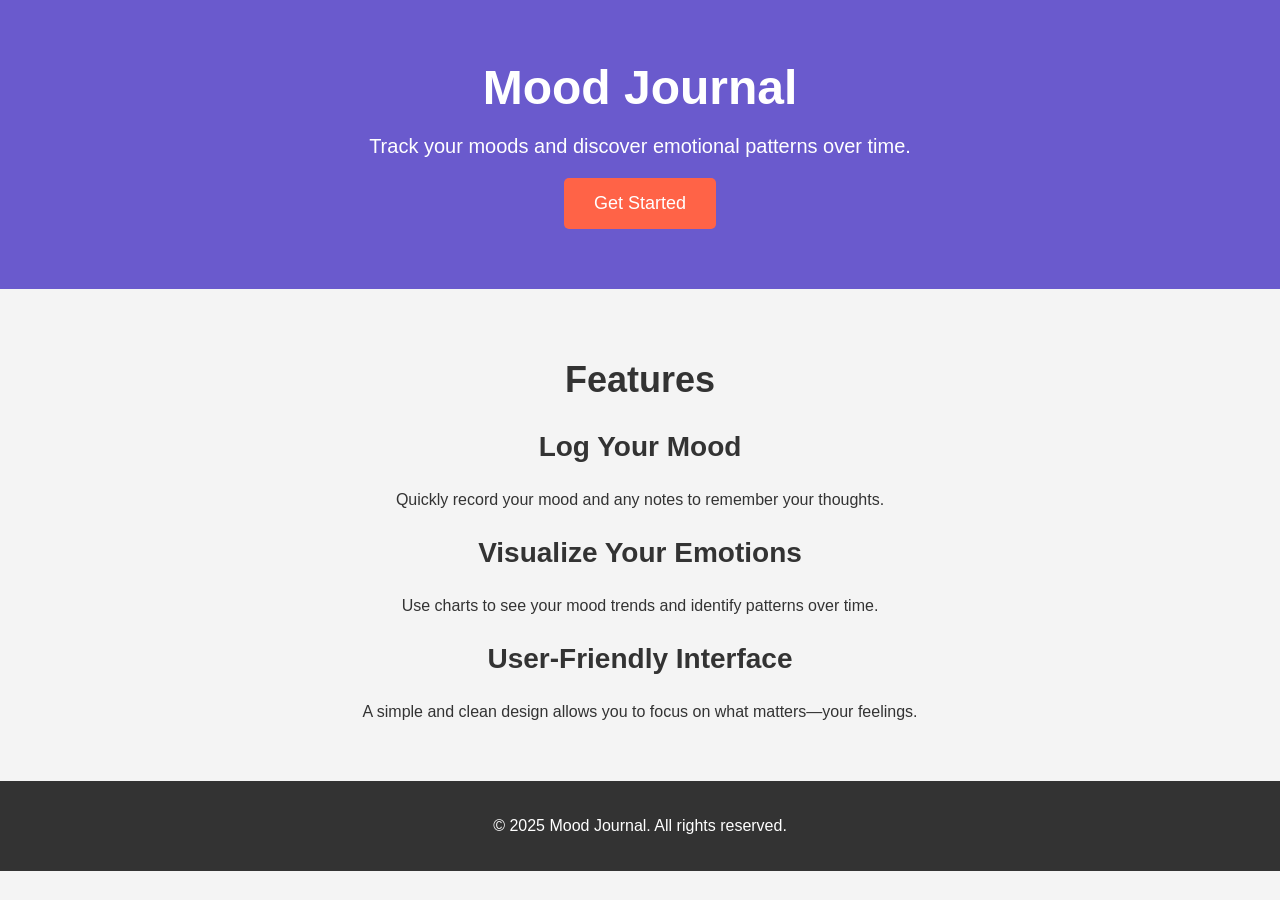
==== index.html @ 5368e25b "homepage added now" ====
<!DOCTYPE html>
<html lang="en">
<head>
    <meta charset="UTF-8">
    <meta name="viewport" content="width=device-width, initial-scale=1.0">
    <link rel="stylesheet" href="style.css">
    <title>Mood Journal</title>
</head>
<body>
    <header>
        <h1>Mood Journal</h1>
        <p>Track your moods and discover emotional patterns over time.</p>
        <a href="#features" class="cta-button">Get Started</a>
    </header>

    <section id="features">
        <h2>Features</h2>
        <div class="feature">
            <h3>Log Your Mood</h3>
            <p>Quickly record your mood and any notes to remember your thoughts.</p>
        </div>
        <div class="feature">
            <h3>Visualize Your Emotions</h3>
            <p>Use charts to see your mood trends and identify patterns over time.</p>
        </div>
        <div class="feature">
            <h3>User-Friendly Interface</h3>
            <p>A simple and clean design allows you to focus on what matters—your feelings.</p>
        </div>
    </section>

    <footer>
        <p>&copy; 2025 Mood Journal. All rights reserved.</p>
    </footer>
</body>
</html>
<style>

body {
    font-family: Arial, sans-serif;
    margin: 0;
    padding: 0;
    background-color: #f4f4f4;
    color: #333;
}

header {
    background: #6a5acd;
    color: white;
    padding: 60px 20px;
    text-align: center;
}

header h1 {
    font-size: 48px;
    margin: 0;
}

header p {
    font-size: 20px;
    margin: 20px 0;
}

.cta-button {
    display: inline-block;
    padding: 15px 30px;
    font-size: 18px;
    color: white;
    background: #ff6347;
    text-decoration: none;
    border-radius: 5px;
}

#features {
    padding: 40px 20px;
    text-align: center;
}

#features h2 {
    font-size: 36px;
    margin-bottom: 30px;
}

.feature {
    margin: 20px 0;
}

.feature h3 {
    font-size: 28px;
}

footer {
    background: #333;
    color: white;
    text-align: center;
    padding: 20px 0;
    position: relative;
    bottom: 0;
    width: 100%;
}
</style>
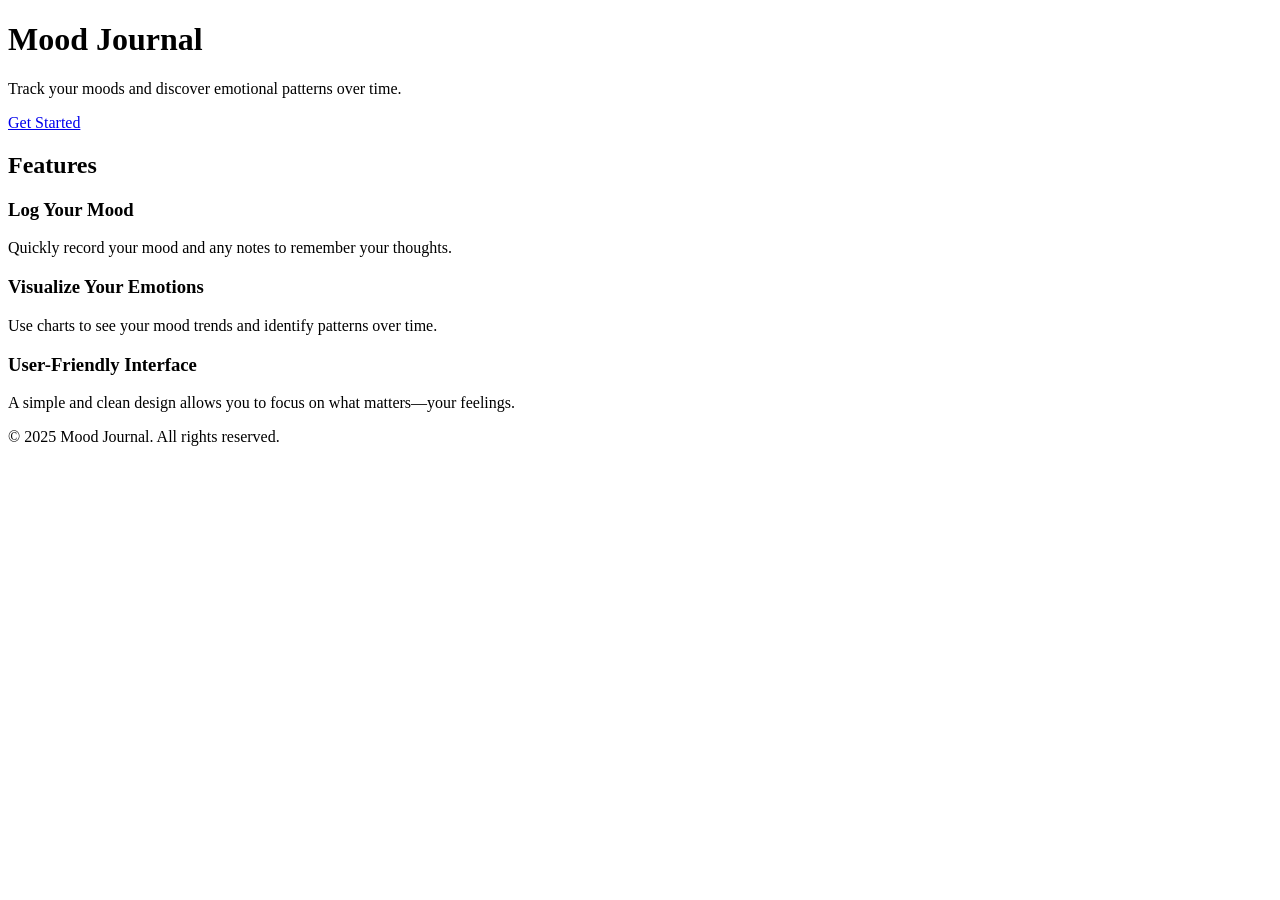
==== commit 7f250e20: "simple fix" ====
--- a/index.html
+++ b/index.html
@@ -35,68 +35,3 @@
     </footer>
 </body>
 </html>
-<style>
-
-body {
-    font-family: Arial, sans-serif;
-    margin: 0;
-    padding: 0;
-    background-color: #f4f4f4;
-    color: #333;
-}
-
-header {
-    background: #6a5acd;
-    color: white;
-    padding: 60px 20px;
-    text-align: center;
-}
-
-header h1 {
-    font-size: 48px;
-    margin: 0;
-}
-
-header p {
-    font-size: 20px;
-    margin: 20px 0;
-}
-
-.cta-button {
-    display: inline-block;
-    padding: 15px 30px;
-    font-size: 18px;
-    color: white;
-    background: #ff6347;
-    text-decoration: none;
-    border-radius: 5px;
-}
-
-#features {
-    padding: 40px 20px;
-    text-align: center;
-}
-
-#features h2 {
-    font-size: 36px;
-    margin-bottom: 30px;
-}
-
-.feature {
-    margin: 20px 0;
-}
-
-.feature h3 {
-    font-size: 28px;
-}
-
-footer {
-    background: #333;
-    color: white;
-    text-align: center;
-    padding: 20px 0;
-    position: relative;
-    bottom: 0;
-    width: 100%;
-}
-</style>
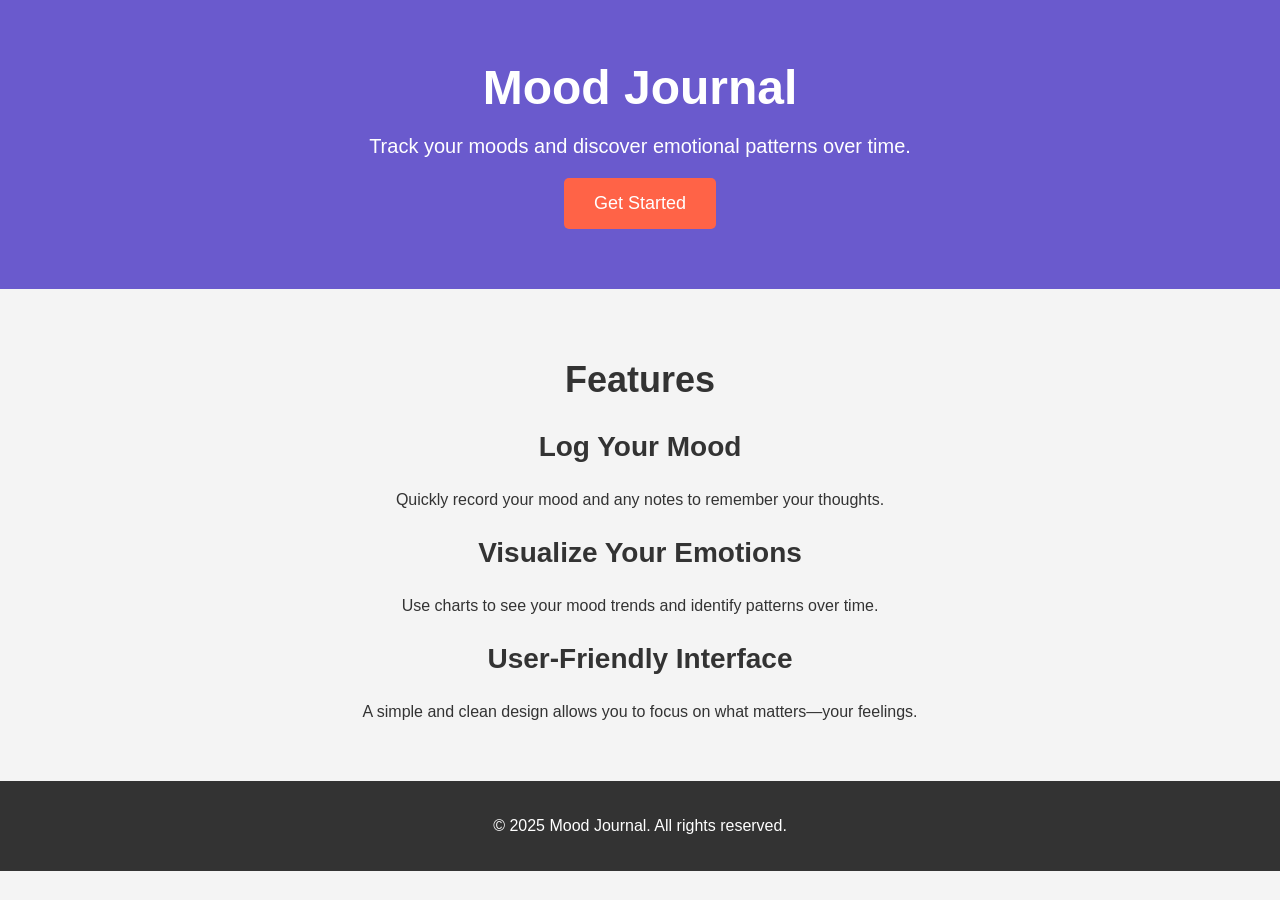
==== commit d7d75569: "css fixed" ====
--- a/index.html
+++ b/index.html
@@ -1,10 +1,9 @@
-
 <!DOCTYPE html>
 <html lang="en">
 <head>
     <meta charset="UTF-8">
     <meta name="viewport" content="width=device-width, initial-scale=1.0">
-    <link rel="stylesheet" href="style.css">
+    <link rel="stylesheet" href="assets/style.css">
     <title>Mood Journal</title>
 </head>
 <body>
--- a/assets/style.css
+++ b/assets/style.css
@@ -0,0 +1,63 @@
+body {
+    font-family: Arial, sans-serif;
+    margin: 0;
+    padding: 0;
+    background-color: #f4f4f4;
+    color: #333;
+}
+
+header {
+    background: #6a5acd;
+    color: white;
+    padding: 60px 20px;
+    text-align: center;
+}
+
+header h1 {
+    font-size: 48px;
+    margin: 0;
+}
+
+header p {
+    font-size: 20px;
+    margin: 20px 0;
+}
+
+.cta-button {
+    display: inline-block;
+    padding: 15px 30px;
+    font-size: 18px;
+    color: white;
+    background: #ff6347;
+    text-decoration: none;
+    border-radius: 5px;
+}
+
+#features {
+    padding: 40px 20px;
+    text-align: center;
+}
+
+#features h2 {
+    font-size: 36px;
+    margin-bottom: 30px;
+}
+
+.feature {
+    margin: 20px 0;
+}
+
+.feature h3 {
+    font-size: 28px;
+}
+
+footer {
+    background: #333;
+    color: white;
+    text-align: center;
+    padding: 20px 0;
+    position: relative;
+    bottom: 0;
+    width: 100%;
+}
+
